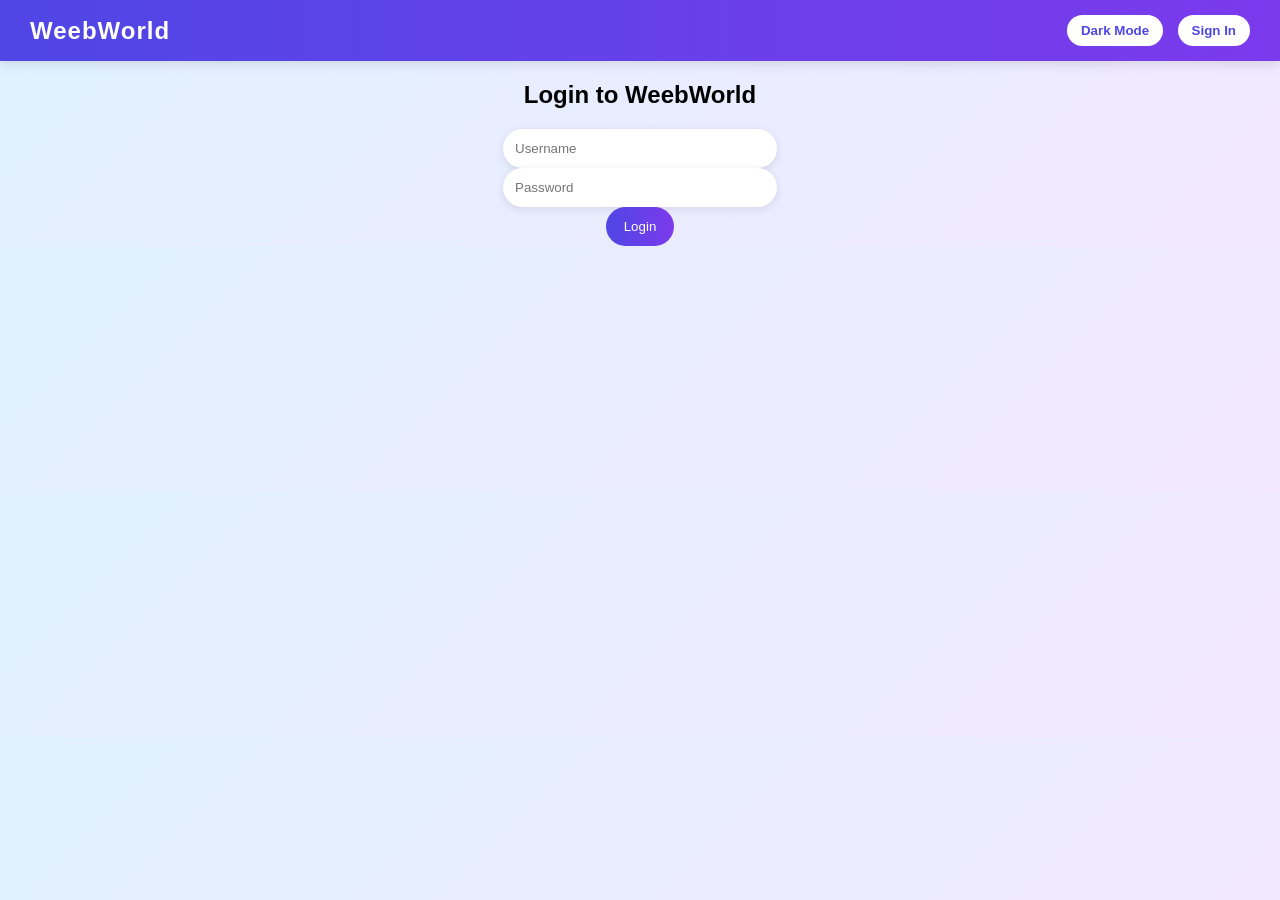
==== login.html @ 5511409d "Added: Login and Sign in" ====
<!DOCTYPE html>
<html>
<head>
    <title>Login - WeebWorld</title>
    <link rel="stylesheet" href="index.css">
    <link rel="stylesheet" href="auth.css">
</head>
<body>
<div class="navbar">
    <h1 style="cursor: pointer;" onclick="window.location.href='index.html'">WeebWorld</h1>
    <div class="nav-buttons">
        <button id="dark-btn">Dark Mode</button>
        <button id="signin-btn" onclick="window.location.href='signin.html'">Sign In</button>
    </div>
</div>

<div class="auth-container">
    <h2>Login to WeebWorld</h2>
    <input type="text" placeholder="Username" id="username"><br>
    <input type="password" placeholder="Password" id="password"><br>
    <button id="submit-login">Login</button>
</div>

<script src="auth.js"></script>
</body>
</html>
---- index.css ----
body {
    font-family: 'Segoe UI', sans-serif;
    background: linear-gradient(135deg, #e0f2ff, #f3e8ff);
    margin: 0;
    text-align: center;
    transition: all 0.4s;
}

.navbar {
    display: flex;
    justify-content: space-between;
    align-items: center;
    padding: 15px 30px;
    background: linear-gradient(90deg, #4f46e5, #7c3aed);
    color: white;
    box-shadow: 0 4px 10px rgba(0,0,0,0.1);
}

.navbar h1 {
    margin: 0;
    font-size: 24px;
    letter-spacing: 1px;
}

.nav-buttons button {
    background: white;
    color: #4f46e5;
    margin-left: 10px;
    padding: 8px 14px;
    border-radius: 20px;
    font-weight: bold;
    transition: 0.3s;
}

.nav-buttons button:hover {
    transform: scale(1.05);
    background: #f3f3f3;
}

.search-box {
    margin-top: 25px;
}

input {
    padding: 12px;
    width: 250px;
    border-radius: 25px;
    border: none;
    outline: none;
    box-shadow: 0 2px 8px rgba(0,0,0,0.1);
}

button {
    padding: 12px 18px;
    border: none;
    border-radius: 25px;
    background: linear-gradient(90deg, #4f46e5, #7c3aed);
    color: white;
    cursor: pointer;
    transition: 0.3s;
}

button:hover {
    transform: translateY(-2px);
}

.options {
    margin-top: 20px;
}

select {
    padding: 10px;
    border-radius: 20px;
    border: none;
    margin: 5px;
}

#results {
    width: 90%;
    max-width: 900px;
    margin: 30px auto;
    display: grid;
    grid-template-columns: repeat(auto-fit, minmax(180px, 1fr));
    gap: 20px;
}

.card {
    background: white;
    border-radius: 15px;
    overflow: hidden;
    box-shadow: 0 6px 15px rgba(0,0,0,0.1);
    transition: 0.3s;
    cursor: pointer;
}

.card:hover {
    transform: translateY(-8px) scale(1.02);
}

.card img {
    width: 100%;
    height: 250px;
    object-fit: cover;
}

.card p {
    padding: 10px;
    font-size: 14px;
    font-weight: bold;
}

#pagination {
    margin: 20px auto;
}

body.dark-mode {
    background: #1e1e2f;
    color: white;
}

body.dark-mode .navbar {
    background: linear-gradient(90deg, #111827, #4c1d95);
}

body.dark-mode .card {
    background: #2a2a40;
}

body.dark-mode input,
body.dark-mode select {
    background: #333;
    color: white;
}

@media (max-width: 600px) {
    input {
        width: 80%;
    }

    .navbar {
        flex-direction: column;
        gap: 10px;
    }
}
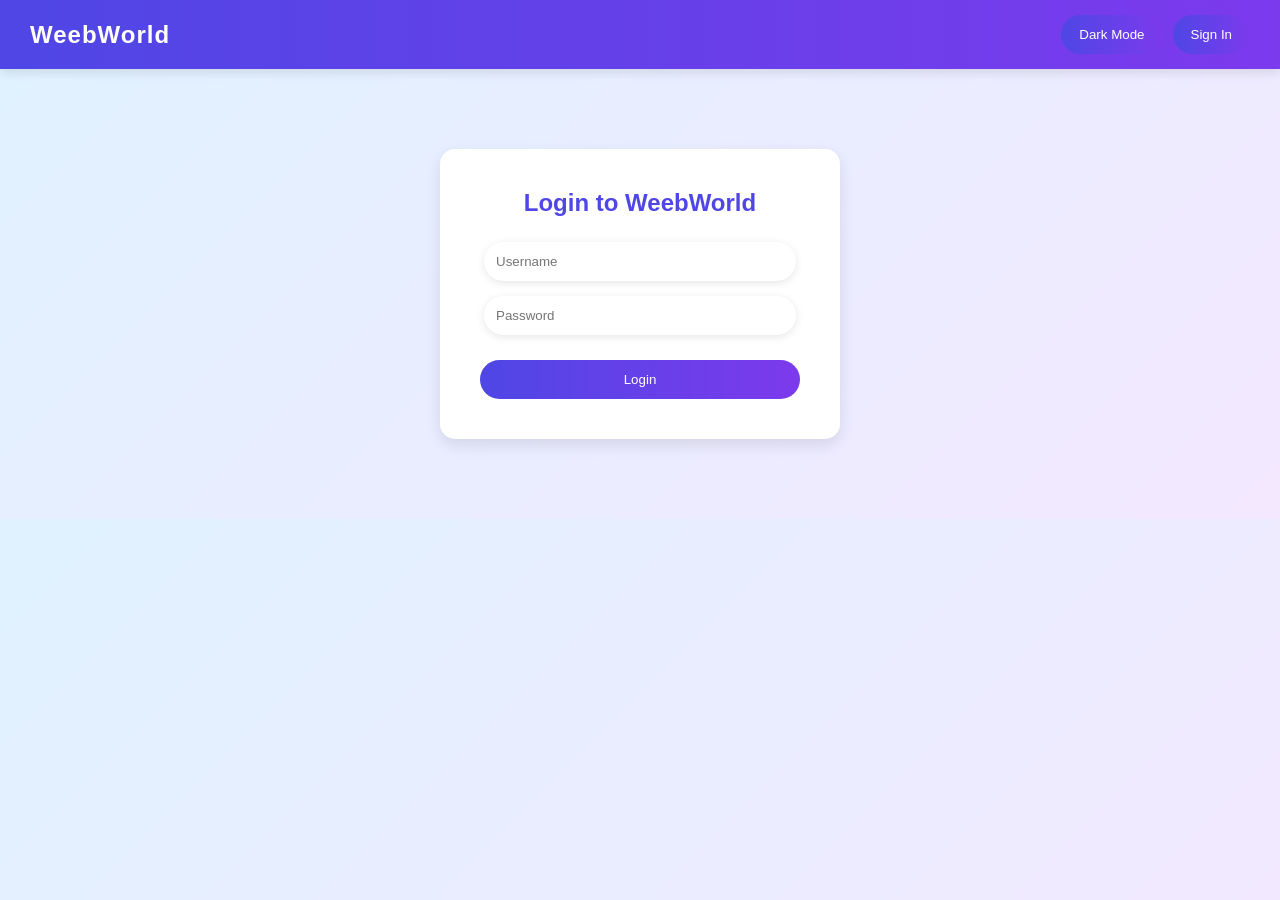
==== commit b5657d2c: "fixed: UI for minor bug fixes" ====
--- a/login.html
+++ b/login.html
@@ -1,6 +1,8 @@
 <!DOCTYPE html>
 <html>
 <head>
+    <meta charset="UTF-8">
+    <meta name="viewport" content="width=device-width, initial-scale=1.0">
     <title>Login - WeebWorld</title>
     <link rel="stylesheet" href="index.css">
     <link rel="stylesheet" href="auth.css">
--- a/index.css
+++ b/index.css
@@ -22,17 +22,24 @@
     letter-spacing: 1px;
 }
 
-.nav-buttons button {
+.nav-scroll button {
     background: white;
     color: #4f46e5;
     margin-left: 10px;
     padding: 8px 14px;
     border-radius: 20px;
     font-weight: bold;
+    border: none;
+    cursor: pointer;
     transition: 0.3s;
 }
 
-.nav-buttons button:hover {
+#rand-btn {
+    background: #facc15;
+    color: #4c1d95;
+}
+
+.nav-scroll button:hover {
     transform: scale(1.05);
     background: #f3f3f3;
 }
@@ -68,11 +75,55 @@
     margin-top: 20px;
 }
 
+#home-content {
+    width: 95%;
+    max-width: 1200px;
+    margin: 60px auto;
+    display: flex;
+    gap: 30px;
+    justify-content: space-between;
+}
+
+.sect {
+    flex: 1;
+    text-align: left;
+    border-right: 2px solid #4f46e5; /* Match heading color */
+    padding-right: 20px;
+}
+
+.sect:last-child {
+    border-right: none !important; /* Use !important to override dark mode specificity */
+    padding-right: 0;
+}
+
+.sect h2 {
+    font-size: 1.2rem;
+    color: #4f46e5;
+    border-bottom: 2px solid #4f46e5;
+    padding-bottom: 5px;
+    margin-bottom: 15px;
+}
+
+body.dark-mode .sect {
+    border-right-color: #a78bfa;
+}
+
+body.dark-mode .sect h2 {
+    color: #a78bfa;
+    border-bottom-color: #a78bfa;
+}
+
 select {
     padding: 10px;
     border-radius: 20px;
     border: none;
     margin: 5px;
+}
+
+#results-info {
+    margin-top: 20px;
+    font-weight: bold;
+    color: #4f46e5;
 }
 
 #results {
@@ -84,6 +135,12 @@
     gap: 20px;
 }
 
+.grid {
+    display: grid;
+    grid-template-columns: repeat(auto-fit, minmax(140px, 1fr));
+    gap: 15px;
+}
+
 .card {
     background: white;
     border-radius: 15px;
@@ -99,13 +156,13 @@
 
 .card img {
     width: 100%;
-    height: 250px;
-    object-fit: cover;
+    height: auto;
+    display: block;
 }
 
 .card p {
-    padding: 10px;
-    font-size: 14px;
+    padding: 8px;
+    font-size: 13px;
     font-weight: bold;
 }
 
@@ -132,13 +189,271 @@
     color: white;
 }
 
-@media (max-width: 600px) {
-    input {
-        width: 80%;
-    }
-
+body.dark-mode .modal-content {
+    background: #2a2a40;
+}
+
+body.dark-mode .pop-details {
+    color: #eee;
+}
+
+body.dark-mode #close-pop {
+    color: #eee;
+}
+
+
+.modal {
+    position: fixed;
+    top: 0;
+    left: 0;
+    width: 100%;
+    height: 100%;
+    background: rgba(0,0,0,0.8);
+    display: flex;
+    justify-content: center;
+    align-items: center;
+    z-index: 9999;
+}
+
+.modal-content {
+    background: white;
+    padding: 25px;
+    border-radius: 15px;
+    max-width: 700px; /* Increased for landscape */
+    width: 90%;
+    position: relative;
+    text-align: left;
+    display: flex;
+    gap: 30px;
+    align-items: flex-start;
+}
+
+#pop-img {
+    width: 100%;
+    max-width: 250px;
+    height: auto;
+    border-radius: 10px;
+    display: block;
+    box-shadow: 0 4px 10px rgba(0,0,0,0.1);
+}
+
+.pop-details {
+    flex: 1;
+    color: #333; /* Always dark text so it's visible on white modal */
+}
+
+#close-pop {
+    position: absolute;
+    top: 10px;
+    right: 15px;
+    font-size: 25px;
+    cursor: pointer;
+    color: #333;
+}
+
+.hidden {
+    display: none !important;
+}
+
+@media (max-width: 768px) {
+    /* ---- Navbar ---- */
     .navbar {
         flex-direction: column;
+        padding: 14px 16px;
         gap: 10px;
     }
+
+    .logo {
+        font-size: 20px;
+    }
+
+    .nav-scroll {
+        display: flex;
+        flex-wrap: wrap;
+        justify-content: center;
+        gap: 6px;
+        width: 100%;
+    }
+
+    .nav-scroll button {
+        padding: 6px 11px;
+        font-size: 11px;
+        margin-left: 0;
+        white-space: nowrap;
+    }
+
+    /* ---- Search ---- */
+    .search-box {
+        margin-top: 18px;
+        padding: 0 16px;
+        display: flex;
+        justify-content: center;
+        gap: 8px;
+    }
+
+    input {
+        width: 0;
+        flex: 1;
+        max-width: 260px;
+        padding: 10px 14px;
+        font-size: 14px;
+        box-sizing: border-box;
+    }
+
+    #btn {
+        padding: 10px 14px;
+        font-size: 13px;
+        flex-shrink: 0;
+    }
+
+    /* ---- Filters ---- */
+    .options {
+        display: flex;
+        flex-wrap: wrap;
+        justify-content: center;
+        gap: 8px;
+        margin-top: 14px;
+        padding: 0 16px;
+    }
+
+    select {
+        width: auto;
+        min-width: 90px;
+        padding: 8px 10px;
+        font-size: 12px;
+    }
+
+    /* ---- Home Sections ---- */
+    #home-content {
+        flex-direction: column;
+        margin: 24px auto;
+        gap: 0;
+        padding: 0 12px;
+        width: 100%;
+        box-sizing: border-box;
+    }
+
+    .sect {
+        border-right: none !important;
+        border-bottom: 2px solid #4f46e5;
+        padding-right: 0;
+        padding-bottom: 20px;
+        margin-bottom: 20px;
+    }
+
+    .sect:last-child {
+        border-bottom: none;
+        margin-bottom: 0;
+    }
+
+    .sect h2 {
+        font-size: 1.1rem;
+    }
+
+    /* ---- Card Grids ---- */
+    .grid {
+        grid-template-columns: repeat(3, 1fr);
+        gap: 10px;
+    }
+
+    #results {
+        grid-template-columns: repeat(2, 1fr);
+        width: 92%;
+        gap: 12px;
+    }
+
+    .card {
+        border-radius: 10px;
+    }
+
+    .card img {
+        height: 140px;
+        object-fit: cover;
+    }
+
+    .card p {
+        font-size: 11px;
+        padding: 6px;
+        line-height: 1.3;
+        max-height: 32px;
+        overflow: hidden;
+    }
+
+    /* ---- Modal ---- */
+    .modal-content {
+        flex-direction: column;
+        align-items: center;
+        text-align: center;
+        padding: 18px;
+        gap: 12px;
+        max-height: 85vh;
+        overflow-y: auto;
+        width: 92%;
+    }
+
+    #pop-img {
+        max-width: 160px;
+        margin-bottom: 8px;
+    }
+
+    .pop-details h2 {
+        font-size: 1rem;
+    }
+
+    #pop-text {
+        font-size: 13px;
+        line-height: 1.5;
+    }
+
+    /* ---- Pagination ---- */
+    #pagination {
+        margin: 15px auto;
+    }
+
+    #pagination button {
+        padding: 8px 12px;
+        font-size: 12px;
+    }
+
+    /* ---- Footer ---- */
+    footer {
+        margin-top: 30px;
+        padding: 16px;
+        font-size: 12px;
+    }
+}
+
+/* ---- Extra-small screens (below 400px) ---- */
+@media (max-width: 400px) {
+    .nav-scroll button {
+        padding: 5px 9px;
+        font-size: 10px;
+    }
+
+    .grid {
+        grid-template-columns: repeat(2, 1fr);
+        gap: 8px;
+    }
+
+    .card p {
+        font-size: 10px;
+    }
+
+    #results {
+        grid-template-columns: 1fr 1fr;
+        gap: 10px;
+    }
+}
+
+footer {
+    margin-top: 50px;
+    padding: 20px;
+    background-color: #f1f1f1;
+    color: #666;
+    font-size: 14px;
+}
+
+body.dark-mode footer {
+    background-color: #222;
+    color: #aaa;
 }
--- a/auth.css
+++ b/auth.css
@@ -0,0 +1,86 @@
+.auth-container {
+    background: white;
+    padding: 40px;
+    border-radius: 15px;
+    box-shadow: 0 6px 15px rgba(0,0,0,0.1);
+    width: 320px;
+    margin: 80px auto;
+}
+
+body.dark-mode .auth-container {
+    background: #2a2a40;
+}
+
+.auth-container h2 {
+    margin-top: 0;
+    margin-bottom: 25px;
+    color: #4f46e5;
+}
+
+body.dark-mode .auth-container h2 {
+    color: #a78bfa;
+}
+
+.auth-container input {
+    width: 90%;
+    margin-bottom: 15px;
+}
+
+.auth-container button {
+    width: 100%;
+    margin-top: 10px;
+}
+
+.nav-buttons {
+    display: flex;
+    gap: 10px;
+}
+
+.nav-buttons button {
+    margin-left: 0;
+}
+
+@media (max-width: 768px) {
+    .navbar {
+        flex-direction: column;
+        padding: 14px 16px;
+        gap: 10px;
+    }
+
+    .navbar h1 {
+        font-size: 20px;
+    }
+
+    .nav-buttons {
+        justify-content: center;
+        gap: 8px;
+    }
+
+    .nav-buttons button {
+        padding: 6px 12px;
+        font-size: 12px;
+    }
+
+    .auth-container {
+        width: 85%;
+        max-width: 320px;
+        padding: 25px 20px;
+        margin: 40px auto;
+    }
+
+    .auth-container h2 {
+        font-size: 18px;
+        margin-bottom: 18px;
+    }
+
+    .auth-container input {
+        width: 88%;
+        padding: 10px;
+        font-size: 14px;
+    }
+
+    .auth-container button {
+        padding: 10px;
+        font-size: 14px;
+    }
+}
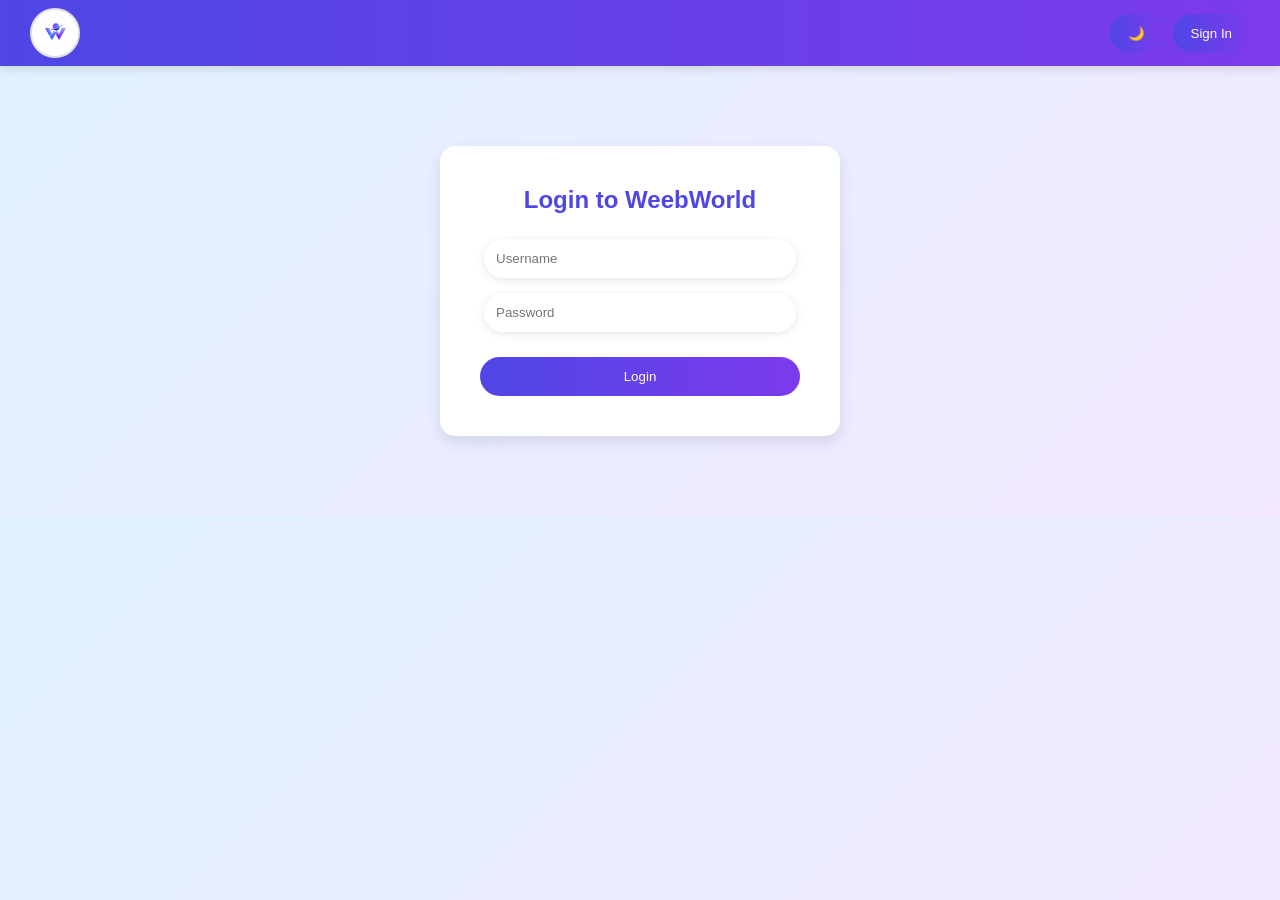
==== commit 79a4dd8c: "Added: images, fixed: navbar and refactored: folders" ====
--- a/login.html
+++ b/login.html
@@ -4,14 +4,14 @@
     <meta charset="UTF-8">
     <meta name="viewport" content="width=device-width, initial-scale=1.0">
     <title>Login - WeebWorld</title>
-    <link rel="stylesheet" href="index.css">
-    <link rel="stylesheet" href="auth.css">
+    <link rel="stylesheet" href="css/index.css">
+    <link rel="stylesheet" href="css/auth.css">
 </head>
 <body>
 <div class="navbar">
-    <h1 style="cursor: pointer;" onclick="window.location.href='index.html'">WeebWorld</h1>
+    <img src="images/logo.webp" alt="WeebWorld" class="logo" style="cursor: pointer;" onclick="window.location.href='index.html'">
     <div class="nav-buttons">
-        <button id="dark-btn">Dark Mode</button>
+        <button id="dark-btn">🌙</button>
         <button id="signin-btn" onclick="window.location.href='signin.html'">Sign In</button>
     </div>
 </div>
@@ -23,6 +23,6 @@
     <button id="submit-login">Login</button>
 </div>
 
-<script src="auth.js"></script>
+<script src="js/auth.js"></script>
 </body>
 </html>
--- a/css/index.css
+++ b/css/index.css
@@ -0,0 +1,469 @@
+body {
+    font-family: 'Segoe UI', sans-serif;
+    background: linear-gradient(135deg, #e0f2ff, #f3e8ff);
+    margin: 0;
+    text-align: center;
+    transition: all 0.4s;
+}
+
+.navbar {
+    display: flex;
+    justify-content: space-between;
+    align-items: center;
+    padding: 8px 30px;
+    background: linear-gradient(90deg, #4f46e5, #7c3aed);
+    color: white;
+    box-shadow: 0 4px 10px rgba(0,0,0,0.1);
+}
+
+.logo {
+    height: 38px;
+    width: 38px;
+    border-radius: 50%;
+    display: block;
+    object-fit: cover;
+    background: white;
+    padding: 4px;
+    border: 2px solid #e0e0e0;
+}
+
+body.dark-mode .logo {
+    background: #2a2a40;
+    border-color: #555;
+}
+
+.nav-scroll button {
+    background: white;
+    color: #4f46e5;
+    margin-left: 10px;
+    padding: 8px 14px;
+    border-radius: 20px;
+    font-weight: bold;
+    border: none;
+    cursor: pointer;
+    transition: 0.3s;
+}
+
+#rand-btn {
+    background: #facc15;
+    color: #4c1d95;
+}
+
+.nav-scroll button:hover {
+    transform: scale(1.05);
+    background: #f3f3f3;
+}
+
+.search-box {
+    margin-top: 25px;
+}
+
+input {
+    padding: 12px;
+    width: 250px;
+    border-radius: 25px;
+    border: none;
+    outline: none;
+    box-shadow: 0 2px 8px rgba(0,0,0,0.1);
+}
+
+button {
+    padding: 12px 18px;
+    border: none;
+    border-radius: 25px;
+    background: linear-gradient(90deg, #4f46e5, #7c3aed);
+    color: white;
+    cursor: pointer;
+    transition: 0.3s;
+}
+
+button:hover {
+    transform: translateY(-2px);
+}
+
+.options {
+    margin-top: 20px;
+}
+
+#home-content {
+    width: 95%;
+    max-width: 1200px;
+    margin: 60px auto;
+    display: flex;
+    gap: 30px;
+    justify-content: space-between;
+}
+
+.sect {
+    flex: 1;
+    text-align: left;
+    border-right: 2px solid #4f46e5; /* Match heading color */
+    padding-right: 20px;
+}
+
+.sect:last-child {
+    border-right: none !important; /* Use !important to override dark mode specificity */
+    padding-right: 0;
+}
+
+.sect h2 {
+    font-size: 1.2rem;
+    color: #4f46e5;
+    border-bottom: 2px solid #4f46e5;
+    padding-bottom: 5px;
+    margin-bottom: 15px;
+}
+
+body.dark-mode .sect {
+    border-right-color: #a78bfa;
+}
+
+body.dark-mode .sect h2 {
+    color: #a78bfa;
+    border-bottom-color: #a78bfa;
+}
+
+select {
+    padding: 10px;
+    border-radius: 20px;
+    border: none;
+    margin: 5px;
+}
+
+#results-info {
+    margin-top: 20px;
+    font-weight: bold;
+    color: #4f46e5;
+}
+
+#results {
+    width: 90%;
+    max-width: 900px;
+    margin: 30px auto;
+    display: grid;
+    grid-template-columns: repeat(auto-fit, minmax(180px, 1fr));
+    gap: 20px;
+}
+
+.grid {
+    display: grid;
+    grid-template-columns: repeat(auto-fit, minmax(140px, 1fr));
+    gap: 15px;
+}
+
+.card {
+    background: white;
+    border-radius: 15px;
+    overflow: hidden;
+    box-shadow: 0 6px 15px rgba(0,0,0,0.1);
+    transition: 0.3s;
+    cursor: pointer;
+}
+
+.card:hover {
+    transform: translateY(-8px) scale(1.02);
+}
+
+.card img {
+    width: 100%;
+    height: auto;
+    display: block;
+}
+
+.card p {
+    padding: 8px;
+    font-size: 13px;
+    font-weight: bold;
+}
+
+#pagination {
+    margin: 20px auto;
+}
+
+body.dark-mode {
+    background: #1e1e2f;
+    color: white;
+}
+
+body.dark-mode .navbar {
+    background: linear-gradient(90deg, #111827, #4c1d95);
+}
+
+body.dark-mode .card {
+    background: #2a2a40;
+}
+
+body.dark-mode input,
+body.dark-mode select {
+    background: #333;
+    color: white;
+}
+
+body.dark-mode .modal-content {
+    background: #2a2a40;
+}
+
+body.dark-mode .pop-details {
+    color: #eee;
+}
+
+body.dark-mode #close-pop {
+    color: #eee;
+}
+
+
+.modal {
+    position: fixed;
+    top: 0;
+    left: 0;
+    width: 100%;
+    height: 100%;
+    background: rgba(0,0,0,0.8);
+    display: flex;
+    justify-content: center;
+    align-items: center;
+    z-index: 9999;
+}
+
+.modal-content {
+    background: white;
+    padding: 25px;
+    border-radius: 15px;
+    max-width: 700px; /* Increased for landscape */
+    width: 90%;
+    position: relative;
+    text-align: left;
+    display: flex;
+    gap: 30px;
+    align-items: flex-start;
+}
+
+#pop-img {
+    width: 100%;
+    max-width: 250px;
+    height: auto;
+    border-radius: 10px;
+    display: block;
+    box-shadow: 0 4px 10px rgba(0,0,0,0.1);
+}
+
+.pop-details {
+    flex: 1;
+    color: #333; 
+}
+
+#close-pop {
+    position: absolute;
+    top: 10px;
+    right: 15px;
+    font-size: 25px;
+    cursor: pointer;
+    color: #333;
+}
+
+.hidden {
+    display: none !important;
+}
+
+@media (max-width: 768px) {
+    .navbar {
+        flex-direction: column;
+        padding: 14px 16px;
+        gap: 10px;
+    }
+
+    .logo {
+        height: 40px;
+        width: 40px;
+    }
+
+    .nav-scroll {
+        display: flex;
+        flex-wrap: wrap;
+        justify-content: center;
+        gap: 6px;
+        width: 100%;
+    }
+
+    .nav-scroll button {
+        padding: 6px 11px;
+        font-size: 11px;
+        margin-left: 0;
+        white-space: nowrap;
+    }
+
+
+    .search-box {
+        margin-top: 18px;
+        padding: 0 16px;
+        display: flex;
+        justify-content: center;
+        gap: 8px;
+    }
+
+    input {
+        width: 0;
+        flex: 1;
+        max-width: 260px;
+        padding: 10px 14px;
+        font-size: 14px;
+        box-sizing: border-box;
+    }
+
+    #btn {
+        padding: 10px 14px;
+        font-size: 13px;
+        flex-shrink: 0;
+    }
+
+
+    .options {
+        display: flex;
+        flex-wrap: wrap;
+        justify-content: center;
+        gap: 8px;
+        margin-top: 14px;
+        padding: 0 16px;
+    }
+
+    select {
+        width: auto;
+        min-width: 90px;
+        padding: 8px 10px;
+        font-size: 12px;
+    }
+
+
+    #home-content {
+        flex-direction: column;
+        margin: 24px auto;
+        gap: 0;
+        padding: 0 12px;
+        width: 100%;
+        box-sizing: border-box;
+    }
+
+    .sect {
+        border-right: none !important;
+        border-bottom: 2px solid #4f46e5;
+        padding-right: 0;
+        padding-bottom: 20px;
+        margin-bottom: 20px;
+    }
+
+    .sect:last-child {
+        border-bottom: none;
+        margin-bottom: 0;
+    }
+
+    .sect h2 {
+        font-size: 1.1rem;
+    }
+
+
+    .grid {
+        grid-template-columns: repeat(3, 1fr);
+        gap: 10px;
+    }
+
+    #results {
+        grid-template-columns: repeat(2, 1fr);
+        width: 92%;
+        gap: 12px;
+    }
+
+    .card {
+        border-radius: 10px;
+    }
+
+    .card img {
+        height: 140px;
+        object-fit: cover;
+    }
+
+    .card p {
+        font-size: 11px;
+        padding: 6px;
+        line-height: 1.3;
+        max-height: 32px;
+        overflow: hidden;
+    }
+
+
+    .modal-content {
+        flex-direction: column;
+        align-items: center;
+        text-align: center;
+        padding: 18px;
+        gap: 12px;
+        max-height: 85vh;
+        overflow-y: auto;
+        width: 92%;
+    }
+
+    #pop-img {
+        max-width: 160px;
+        margin-bottom: 8px;
+    }
+
+    .pop-details h2 {
+        font-size: 1rem;
+    }
+
+    #pop-text {
+        font-size: 13px;
+        line-height: 1.5;
+    }
+
+
+    #pagination {
+        margin: 15px auto;
+    }
+
+    #pagination button {
+        padding: 8px 12px;
+        font-size: 12px;
+    }
+
+
+    footer {
+        margin-top: 30px;
+        padding: 16px;
+        font-size: 12px;
+    }
+}
+
+
+@media (max-width: 400px) {
+    .nav-scroll button {
+        padding: 5px 9px;
+        font-size: 10px;
+    }
+
+    .grid {
+        grid-template-columns: repeat(2, 1fr);
+        gap: 8px;
+    }
+
+    .card p {
+        font-size: 10px;
+    }
+
+    #results {
+        grid-template-columns: 1fr 1fr;
+        gap: 10px;
+    }
+}
+
+footer {
+    margin-top: 50px;
+    padding: 20px;
+    background-color: #f1f1f1;
+    color: #666;
+    font-size: 14px;
+}
+
+body.dark-mode footer {
+    background-color: #222;
+    color: #aaa;
+}
--- a/css/auth.css
+++ b/css/auth.css
@@ -0,0 +1,86 @@
+.auth-container {
+    background: white;
+    padding: 40px;
+    border-radius: 15px;
+    box-shadow: 0 6px 15px rgba(0,0,0,0.1);
+    width: 320px;
+    margin: 80px auto;
+}
+
+body.dark-mode .auth-container {
+    background: #2a2a40;
+}
+
+.auth-container h2 {
+    margin-top: 0;
+    margin-bottom: 25px;
+    color: #4f46e5;
+}
+
+body.dark-mode .auth-container h2 {
+    color: #a78bfa;
+}
+
+.auth-container input {
+    width: 90%;
+    margin-bottom: 15px;
+}
+
+.auth-container button {
+    width: 100%;
+    margin-top: 10px;
+}
+
+.nav-buttons {
+    display: flex;
+    gap: 10px;
+}
+
+.nav-buttons button {
+    margin-left: 0;
+}
+
+@media (max-width: 768px) {
+    .navbar {
+        flex-direction: column;
+        padding: 14px 16px;
+        gap: 10px;
+    }
+
+    .navbar h1 {
+        font-size: 20px;
+    }
+
+    .nav-buttons {
+        justify-content: center;
+        gap: 8px;
+    }
+
+    .nav-buttons button {
+        padding: 6px 12px;
+        font-size: 12px;
+    }
+
+    .auth-container {
+        width: 85%;
+        max-width: 320px;
+        padding: 25px 20px;
+        margin: 40px auto;
+    }
+
+    .auth-container h2 {
+        font-size: 18px;
+        margin-bottom: 18px;
+    }
+
+    .auth-container input {
+        width: 88%;
+        padding: 10px;
+        font-size: 14px;
+    }
+
+    .auth-container button {
+        padding: 10px;
+        font-size: 14px;
+    }
+}
